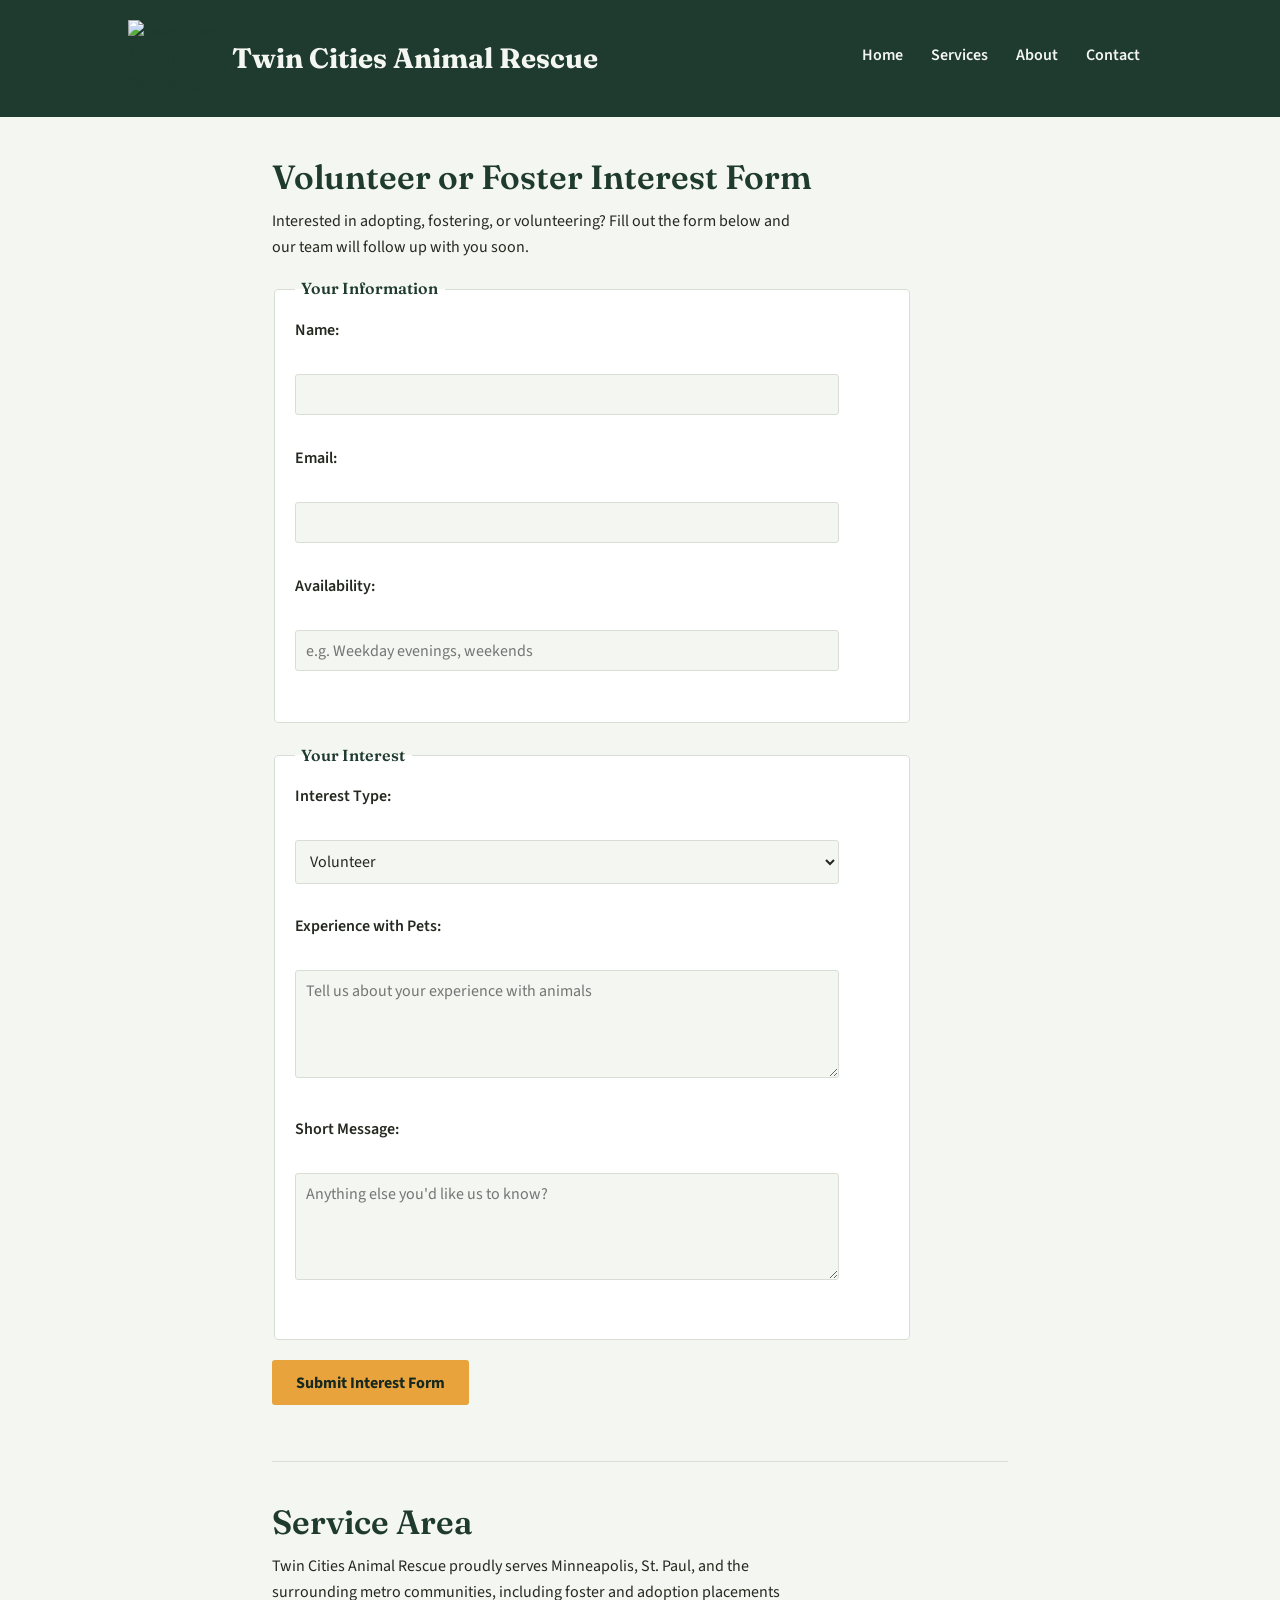
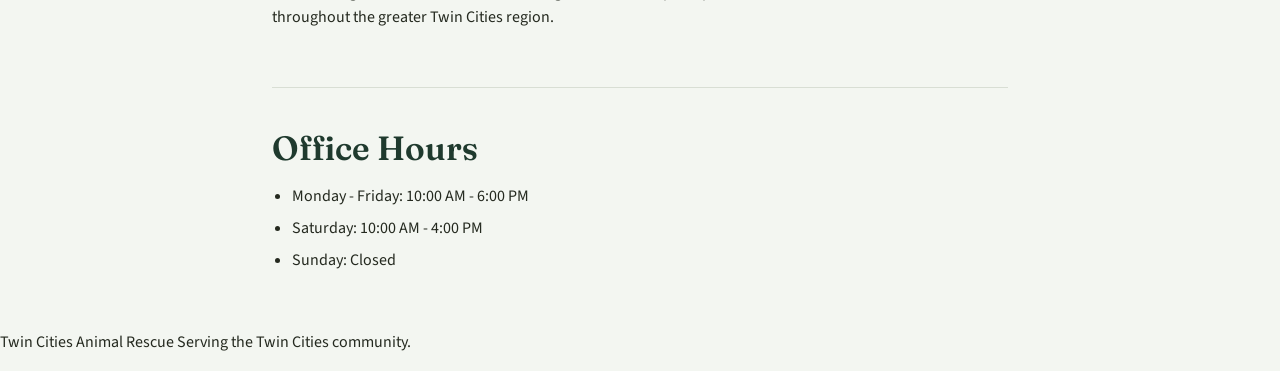
==== contact.html @ 6437d38e "Twin Cities Animal Rescue website files" ====
<!DOCTYPE html>
<html lang="en">
<head>
<meta charset="UTF-8">
<meta name="viewport" content="width=device-width, initial-scale=1">
<title>Twin Cities Animal Rescue - Contact</title>
<link rel="preconnect" href="https://fonts.googleapis.com">
<link rel="preconnect" href="https://fonts.gstatic.com" crossorigin>
<link href="https://fonts.googleapis.com/css2?family=Fraunces:opsz,wght@9..144,400;9..144,600;9..144,700&family=Source+Sans+3:wght@400;600;700&display=swap" rel="stylesheet">
<link rel="stylesheet" href="styles.css">
</head>
<body>

<header class="site-header">
  <div class="header-inner">
    <a class="brand" href="index.html">
      <img src="rescue-logo_c.png" alt="Twin Cities Animal Rescue logo" width="150">
      <div>
        <h1>Twin Cities Animal Rescue</h1>
      </div>
    </a>
    <nav class="site-nav">
      <ul>
        <li><a href="index.html">Home</a></li>
        <li><a href="services.html">Services</a></li>
        <li><a href="about.html">About</a></li>
        <li><a href="contact.html">Contact</a></li>
      </ul>
    </nav>
  </div>
</header>
 
<main>
 
  <section class="page-section">
    <h2>Volunteer or Foster Interest Form</h2>
    <p>Interested in adopting, fostering, or volunteering? Fill out the form below and our team will follow up with you soon.</p>
 
    <form action="#" method="post">
 
      <fieldset>
        <legend>Your Information</legend>
 
        <p>
          <label for="name">Name:</label><br>
          <input type="text" id="name" name="name" pattern="[A-Za-z ]+" title="Letters and spaces only" required>
        </p>
 
        <p>
          <label for="email">Email:</label><br>
          <input type="email" id="email" name="email" required>
        </p>
 
        <p>
          <label for="availability">Availability:</label><br>
          <input type="text" id="availability" name="availability" placeholder="e.g. Weekday evenings, weekends">
        </p>
      </fieldset>
 
      <fieldset>
        <legend>Your Interest</legend>
 
        <p>
          <label for="interest">Interest Type:</label><br>
          <select id="interest" name="interest" required>
            <option value="volunteer">Volunteer</option>
            <option value="foster">Foster</option>
            <option value="adoption">Adoption Information</option>
          </select>
        </p>
 
        <p>
          <label for="experience">Experience with Pets:</label><br>
          <textarea id="experience" name="experience" rows="4" cols="40" placeholder="Tell us about your experience with animals"></textarea>
        </p>
 
        <p>
          <label for="message">Short Message:</label><br>
          <textarea id="message" name="message" rows="4" cols="40" placeholder="Anything else you'd like us to know?"></textarea>
        </p>
      </fieldset>
 
      <p>
        <button type="submit">Submit Interest Form</button>
      </p>
 
    </form>
  </section>
 
  <section class="page-section">
    <h2>Service Area</h2>
    <p>
      Twin Cities Animal Rescue proudly serves Minneapolis, St. Paul, and the
      surrounding metro communities, including foster and adoption placements
      throughout the greater Twin Cities region.
    </p>
  </section>
 
  <section class="page-section">
    <h2>Office Hours</h2>
    <ul>
      <li>Monday - Friday: 10:00 AM - 6:00 PM</li>
      <li>Saturday: 10:00 AM - 4:00 PM</li>
      <li>Sunday: Closed</li>
    </ul>
  </section>
 
</main>
 
<footer>
    <p>Twin Cities Animal Rescue Serving the Twin Cities community.</p>
</footer>
 
</body>
</html>
---- styles.css ----
:root {
  --color-primary: #1F3A2E;   
  --color-primary-dark: #16281F;
  --color-accent: #E8A33D;
  --color-accent-dark: #C9862A;
  --color-bg: #F3F6F1;    
  --color-surface: #FFFFFF;
  --color-text: #24291F; 
  --color-text-on-dark: #F3F6F1;
  --color-border: #D8DED4;

  --font-heading: "Fraunces", Georgia, serif;
  --font-body: "Source Sans 3", -apple-system, BlinkMacSystemFont, sans-serif;

  --content-width: 46rem;
}


*, *::before, *::after {
  box-sizing: border-box;
}

html {
  -webkit-text-size-adjust: 100%;
}

body {
  margin: 0;
  font-family: var(--font-body);
  color: var(--color-text);
  background-color: var(--color-bg);
  line-height: 1.6;
}

img, video,picture, iframe {
  max-width: 100%;
  height: auto;
  display: block;
}

a {
  color: var(--color-primary);
}

a:hover {
  color: var(--color-accent-dark);
}

a:focus-visible,
button:focus-visible,
input:focus-visible,
select:focus-visible,
textarea:focus-visible {
  outline: 3px solid var(--color-accent);
  outline-offset: 2px;
}

h1, h2, h3 {
  font-family: var(--font-heading);
  color: var(--color-primary);
  line-height: 1.2;
  margin-top: 0;
}

h2 {
  font-size: 1.6rem;
  font-weight: 600;
  margin-bottom: 0.75rem;
}

p {
  margin-top: 0;
  margin-bottom: 1rem;
  max-width: 68ch;
}

ul, ol {
  padding-left: 1.25rem;
}

li {
  margin-bottom: 0.4rem;
}


.page-section {
  width: min(92%, var(--content-width));
  margin-inline: auto;
  padding-block: 2rem;
  border-bottom: 1px solid var(--color-border);
}

.page-section:last-child {
  border-bottom: none;
}

main {
  display: block;
}


.site-header {
  background-color: var(--color-primary);
  color: var(--color-text-on-dark);
  padding-block: 1.25rem;
}

.header-inner {
  width: min(92%, 64rem);
  margin-inline: auto;
  display: flex;
  flex-direction: column;
  align-items: center;
  gap: 1rem;
  text-align: center;
}

.brand {
  display: flex;
  flex-direction: column;
  align-items: center;
  gap: 0.5rem;
  text-decoration: none;
}

.brand img {
  width: 96px;
  height: auto;
}

.site-header h1 {
  color: var(--color-text-on-dark);
  font-size: 1.5rem;
  margin: 0;
}

.tagline {
  margin: 0;
  color: var(--color-accent);
  font-style: italic;
}

.site-nav ul {
  list-style: none;
  display: flex;
  flex-direction: column;
  align-items: center;
  gap: 0.5rem;
  margin: 0;
  padding: 0;
}

.site-nav a {
  color: var(--color-text-on-dark);
  text-decoration: none;
  font-weight: 600;
  padding: 0.35rem 0.75rem;
  border-radius: 3px;
}

.site-nav a:hover,
.site-nav a:focus-visible {
  color: var(--color-primary);
  background-color: var(--color-accent);
  outline: none;
}


.impact-list {
  list-style: none;
  padding: 0;
  display: flex;
  flex-direction: column;
  gap: 0.75rem;
}

.impact-list li {
  background-color: var(--color-surface);
  border-left: 4px solid var(--color-accent);
  padding: 0.75rem 1rem;
  margin-bottom: 0;
}



figure {
  margin: 0;
  background-color: var(--color-surface);
  border: 1px solid var(--color-border);
  padding: 0.75rem;
}

figcaption {
  padding-top: 0.6rem;
  font-style: italic;
  color: var(--color-primary);
}

audio {
  display: block;
  width: 100%;
  max-width: 480px;
  margin-top: 0.5rem;
}


form {
  max-width: 40rem;
}

fieldset {
  border: 1px solid var(--color-border);
  background-color: var(--color-surface);
  border-radius: 4px;
  padding: 1rem 1.25rem 1.25rem;
  margin-bottom: 1.25rem;
}

legend {
  font-family: var(--font-heading);
  color: var(--color-primary);
  font-weight: 600;
  padding: 0 0.4rem;
}

label {
  display: block;
  font-weight: 600;
  margin-bottom: 0.3rem;
}

input, select, textarea {
  width: 100%;
  font-family: inherit;
  font-size: 1rem;
  padding: 0.55rem 0.65rem;
  border: 1px solid var(--color-border);
  border-radius: 3px;
  background-color: var(--color-bg);
  color: var(--color-text);
  margin-bottom: 0.9rem;
}

input:focus, select:focus, textarea:focus {
  border-color: var(--color-accent);
}

button[type="submit"] {
  font-family: var(--font-body);
  font-size: 1rem;
  font-weight: 700;
  color: var(--color-primary-dark);
  background-color: var(--color-accent);
  border: none;
  border-radius: 3px;
  padding: 0.7rem 1.5rem;
  cursor: pointer;
}

button[type="submit"]:hover {
  background-color: var(--color-accent-dark);
  color: var(--color-text-on-dark);
}


.site-footer {
  background-color: var(--color-primary-dark);
  color: var(--color-text-on-dark);
  padding-block: 1.75rem;
  margin-top: 1rem;
}

.footer-inner {
  width: min(92%, var(--content-width));
  margin-inline: auto;
  text-align: center;
}

.footer-inner p {
  margin: 0 0 0.75rem;
  max-width: none;
}

.footer-nav {
  list-style: none;
  display: flex;
  flex-wrap: wrap;
  justify-content: center;
  gap: 1rem;
  margin: 0;
  padding: 0;
}

.footer-nav a {
  color: var(--color-accent);
  text-decoration: none;
  font-weight: 600;
}

.footer-nav a:hover {
  text-decoration: underline;
}


@media (min-width: 700px) {
  .header-inner {
    flex-direction: row;
    justify-content: space-between;
    text-align: left;
  }

  .brand {
    flex-direction: row;
    align-items: center;
  }

  .site-nav ul {
    flex-direction: row;
    gap: 0.25rem;
  }

  .impact-list {
    flex-direction: row;
    flex-wrap: wrap;
  }

  .impact-list li {
    flex: 1 1 30%;
  }

  h2 {
    font-size: 1.85rem;
  }
}


@media (min-width: 1000px) {
  .page-section {
    padding-block: 2.5rem;
  }

  h2 {
    font-size: 2.1rem;
  }

  .site-header h1 {
    font-size: 1.75rem;
  }
}
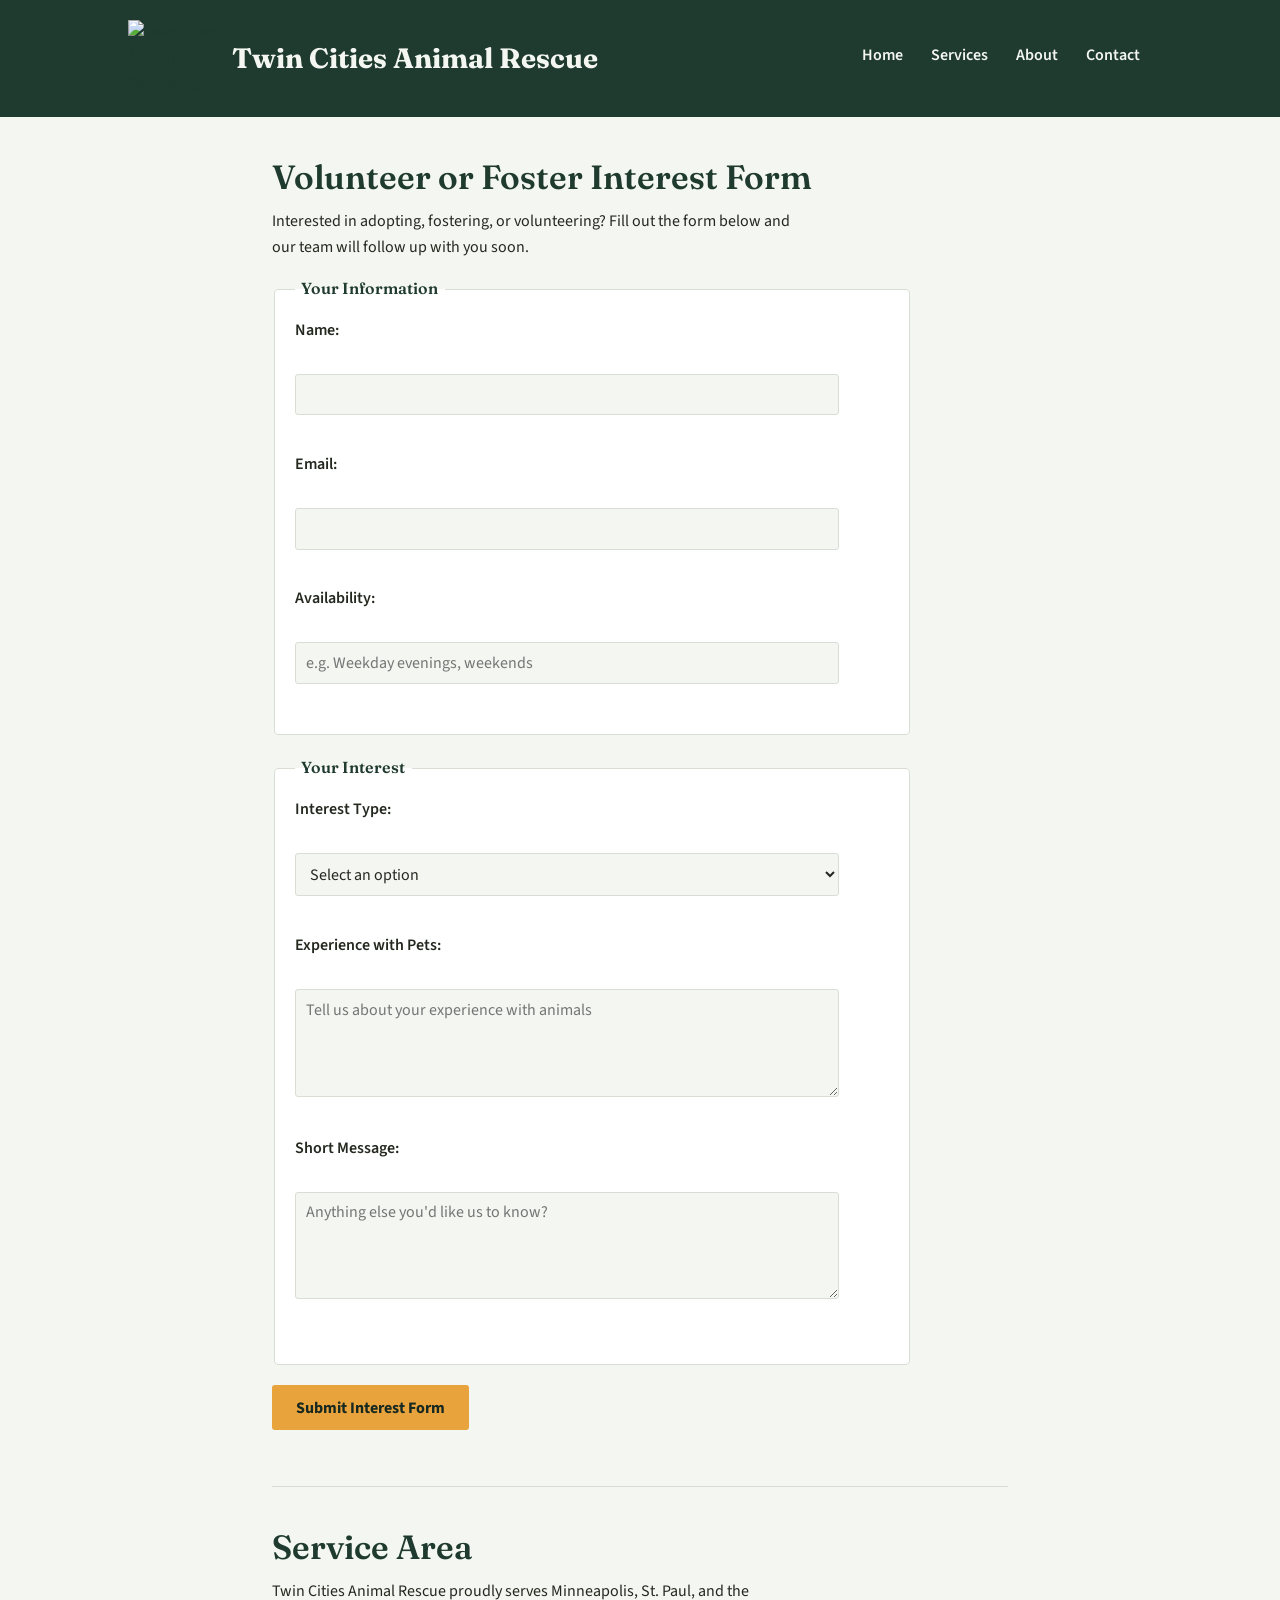
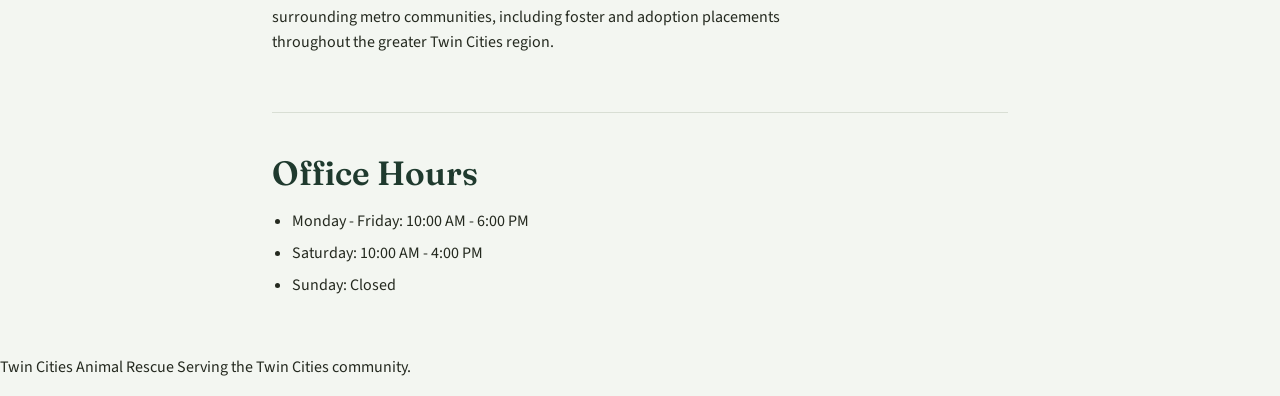
==== commit dd687f6b: "Add CSS styling and JavaScript for contact form" ====
--- a/contact.html
+++ b/contact.html
@@ -35,58 +35,67 @@
   <section class="page-section">
     <h2>Volunteer or Foster Interest Form</h2>
     <p>Interested in adopting, fostering, or volunteering? Fill out the form below and our team will follow up with you soon.</p>
- 
-    <form action="#" method="post">
- 
+
+    <div id="prefillNote" class="prefill-note" role="status" hidden></div>
+
+    <form id="contactForm" action="#" method="post" novalidate>
+
       <fieldset>
         <legend>Your Information</legend>
- 
+
         <p>
           <label for="name">Name:</label><br>
-          <input type="text" id="name" name="name" pattern="[A-Za-z ]+" title="Letters and spaces only" required>
+          <input type="text" id="name" name="name" pattern="[A-Za-z ]+" title="Letters and spaces only" aria-describedby="nameError">
+          <span id="nameError" class="field-error" role="alert"></span>
         </p>
- 
+
         <p>
           <label for="email">Email:</label><br>
-          <input type="email" id="email" name="email" required>
+          <input type="email" id="email" name="email" aria-describedby="emailError">
+          <span id="emailError" class="field-error" role="alert"></span>
         </p>
- 
+
         <p>
           <label for="availability">Availability:</label><br>
           <input type="text" id="availability" name="availability" placeholder="e.g. Weekday evenings, weekends">
         </p>
       </fieldset>
- 
+
       <fieldset>
         <legend>Your Interest</legend>
- 
+
         <p>
           <label for="interest">Interest Type:</label><br>
-          <select id="interest" name="interest" required>
+          <select id="interest" name="interest" aria-describedby="interestError">
+            <option value="">Select an option</option>
             <option value="volunteer">Volunteer</option>
             <option value="foster">Foster</option>
             <option value="adoption">Adoption Information</option>
           </select>
+          <span id="interestError" class="field-error" role="alert"></span>
         </p>
- 
+
         <p>
           <label for="experience">Experience with Pets:</label><br>
           <textarea id="experience" name="experience" rows="4" cols="40" placeholder="Tell us about your experience with animals"></textarea>
         </p>
- 
+
         <p>
           <label for="message">Short Message:</label><br>
-          <textarea id="message" name="message" rows="4" cols="40" placeholder="Anything else you'd like us to know?"></textarea>
+          <textarea id="message" name="message" rows="4" cols="40" placeholder="Anything else you'd like us to know?" aria-describedby="messageError"></textarea>
+          <span id="messageError" class="field-error" role="alert"></span>
         </p>
       </fieldset>
- 
+
+      <div id="formSuccess" class="form-success" role="status" hidden></div>
+
       <p>
         <button type="submit">Submit Interest Form</button>
       </p>
- 
+
     </form>
   </section>
- 
+
   <section class="page-section">
     <h2>Service Area</h2>
     <p>
@@ -109,7 +118,11 @@
  
 <footer>
     <p>Twin Cities Animal Rescue Serving the Twin Cities community.</p>
+    
 </footer>
- 
+</footer>
+
+<script src="script.js"></script>
+
 </body>
 </html>
--- a/styles.css
+++ b/styles.css
@@ -262,6 +262,55 @@
   color: var(--color-text-on-dark);
 }
 
+.field-error {
+    display: block;
+    min-height: 1.1em;
+    margin-top: -0.6rem;
+    margin-bottom: 0.9rem;
+    color: #A3291E;
+    font-size: 0.9rem;
+    font-weight: 600;
+}
+
+input[aria-invalid="true"],
+select[aria-invalid="true"],
+textarea[aria-invalid="true"] {
+  border-color: #A3291E;
+  border-width: 2px;
+}
+ 
+.form-success {
+  background-color: #E7F0E4;
+  border-left: 4px solid var(--color-primary);
+  color: var(--color-primary-dark);
+  padding: 0.85rem 1.1rem;
+  margin-bottom: 1rem;
+  font-weight: 600;
+}
+
+.prefill-note {
+  background-color: #FBEFD9;
+  border-left: 4px solid var(--color-accent);
+  color: var(--color-primary-dark);
+  padding: 0.85rem 1.1rem;
+  margin-bottom: 1.25rem;
+}
+ 
+.clear-info-link {
+  background: none;
+  border: none;
+  padding: 0;
+  color: var(--color-primary-dark);
+  text-decoration: underline;
+  font-weight: 700;
+  font-size: inherit;
+  font-family: inherit;
+  cursor: pointer;
+}
+ 
+.clear-info-link:hover {
+  color: var(--color-accent-dark);
+}
 
 .site-footer {
   background-color: var(--color-primary-dark);
